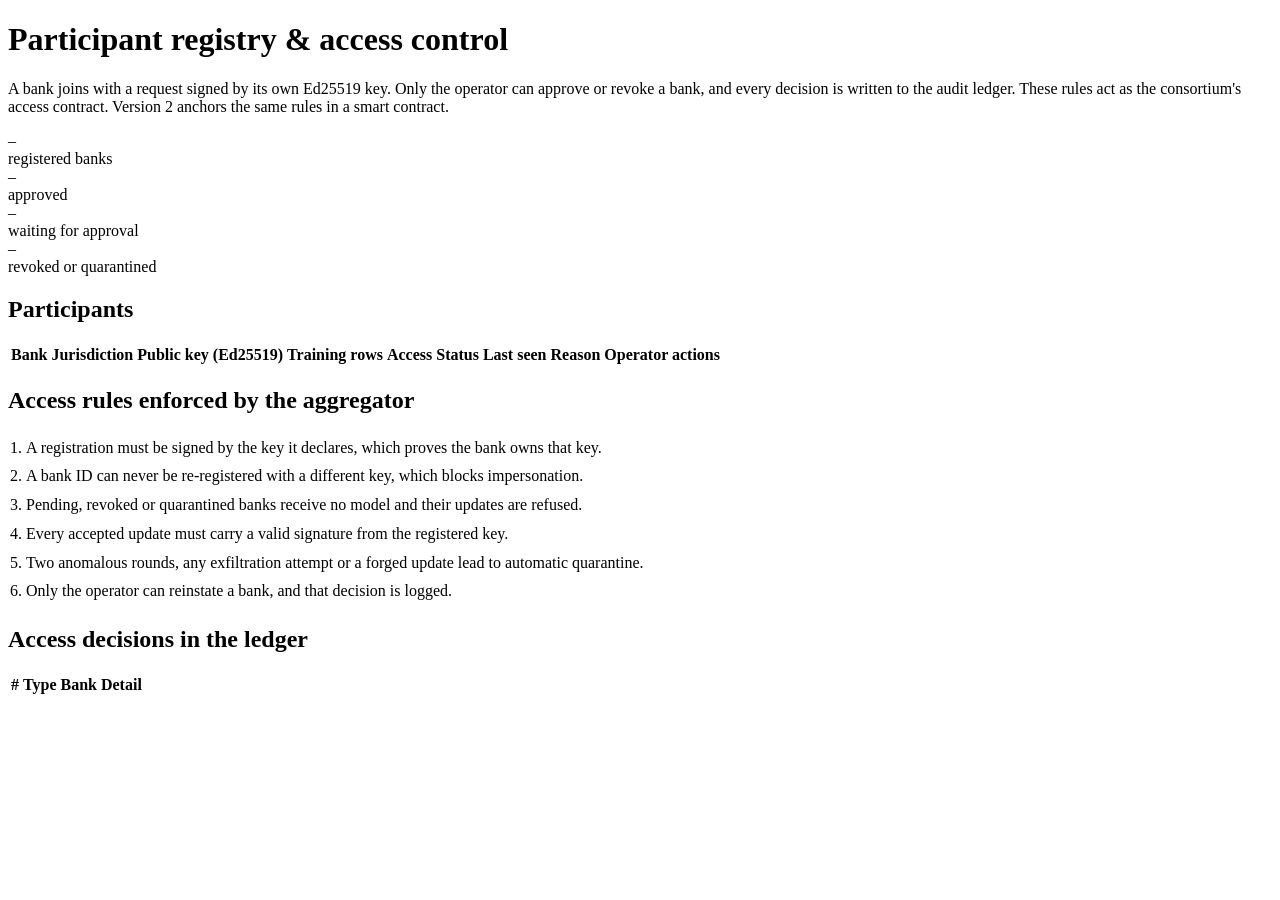
==== web/aggregator/registry.html @ e22c977e "SENTINEL-FL v2: distributed consortium with bank portals and aggregator control room - Aggregator no" ====
<!doctype html><html lang="en"><head><meta charset="utf-8"><meta name="viewport" content="width=device-width,initial-scale=1">
<link rel="stylesheet" href="/static/app.css"><script src="/static/app.js"></script></head><body>
<main>
  <h1 class="page">Participant registry & access control</h1>
  <p class="lead">A bank joins with a request signed by its own Ed25519 key. Only the operator can approve or revoke a bank, and every decision is written to the audit ledger.
  These rules act as the consortium's access contract. Version 2 anchors the same rules in a smart contract.</p>
  <div class="grid g4">
    <div class="panel kpi"><div class="v" id="k-all">–</div><div class="l">registered banks</div></div>
    <div class="panel kpi green"><div class="v" id="k-ok">–</div><div class="l">approved</div></div>
    <div class="panel kpi amber"><div class="v" id="k-pend">–</div><div class="l">waiting for approval</div></div>
    <div class="panel kpi red"><div class="v" id="k-bad">–</div><div class="l">revoked or quarantined</div></div>
  </div>
  <div class="panel" style="margin-top:14px"><h2>Participants</h2><div class="scroll">
    <table><thead><tr><th>Bank</th><th>Jurisdiction</th><th>Public key (Ed25519)</th><th>Training rows</th><th>Access</th><th>Status</th><th>Last seen</th><th>Reason</th><th>Operator actions</th></tr></thead>
    <tbody id="rows"></tbody></table></div></div>
  <div class="grid g2" style="margin-top:14px">
    <div class="panel"><h2>Access rules enforced by the aggregator</h2><ol class="muted" style="margin:0;padding-left:18px;line-height:1.8">
      <li>A registration must be signed by the key it declares, which proves the bank owns that key.</li>
      <li>A bank ID can never be re-registered with a different key, which blocks impersonation.</li>
      <li>Pending, revoked or quarantined banks receive no model and their updates are refused.</li>
      <li>Every accepted update must carry a valid signature from the registered key.</li>
      <li>Two anomalous rounds, any exfiltration attempt or a forged update lead to automatic quarantine.</li>
      <li>Only the operator can reinstate a bank, and that decision is logged.</li></ol></div>
    <div class="panel"><h2>Access decisions in the ledger</h2><div class="scroll h320"><table><thead><tr><th>#</th><th>Type</th><th>Bank</th><th>Detail</th></tr></thead><tbody id="led"></tbody></table></div></div>
  </div>
</main>
<script>
shell("aggregator", "Registry", "Aggregator · consortium operator");
async function act(b, a) { try { await post("/api/registry/action", { bank: b, action: a }); toast(`Bank ${esc(b)}: ${a} recorded in the ledger`); } catch (e) { toast(`<span class="bad">${esc(e.message)}</span>`); } }
every(2000, async () => {
  const rg = await api("/api/registry"); pill(`${rg.length} banks registered`, "live");
  $("#k-all").textContent = rg.length; $("#k-ok").textContent = rg.filter(r => r.status === "approved" && !r.quarantined).length;
  $("#k-pend").textContent = rg.filter(r => r.status === "pending").length; $("#k-bad").textContent = rg.filter(r => r.status === "revoked" || r.quarantined).length;
  $("#rows").innerHTML = rg.map(r => `<tr><td><b>${esc(r.name)}</b><div class="muted">${esc(r.city || "")}</div></td><td>${esc(r.country)}</td>
    <td class="mono">${esc(r.public_key.slice(0, 20))}…</td><td>${(r.n_train || 0).toLocaleString()}</td><td>${badge(r.status)}</td><td>${badge(r.view.status)}</td>
    <td>${r.view.online ? '<span class="ok">online</span>' : '<span class="muted">' + ago(r.last_seen) + "</span>"}</td><td class="muted" style="max-width:260px">${esc(r.reason || "")}</td>
    <td style="white-space:nowrap">${r.status !== "approved" ? `<button class="small" onclick="act('${r.id}','approve')">Approve</button>` : ""}
      ${r.status === "approved" ? `<button class="small danger" onclick="act('${r.id}','revoke')">Revoke</button>` : ""}
      ${r.quarantined ? `<button class="small" onclick="act('${r.id}','reinstate')">Reinstate</button>` : ""}</td></tr>`).join("")
    || '<tr><td colspan="9" class="muted">No bank yet. Start a bank node: python -m sentinel bank --id A --aggregator http://&lt;this-laptop-IP&gt;:8000</td></tr>';
  const led = (await api("/api/ledger?limit=400")).filter(e => /register|access|quarantine/.test(e.type));
  $("#led").innerHTML = led.slice(0, 60).map(e => `<tr><td>${e.idx}</td><td>${badge(e.type.includes("denied") || e.type.includes("revoked") || e.type === "quarantine" ? "high" : "info", e.type)}</td><td>${esc(e.body.bank)}</td><td class="muted">${esc(e.body.reason || e.body.jurisdiction || e.body.by || "")}</td></tr>`).join("");
});
</script></body></html>
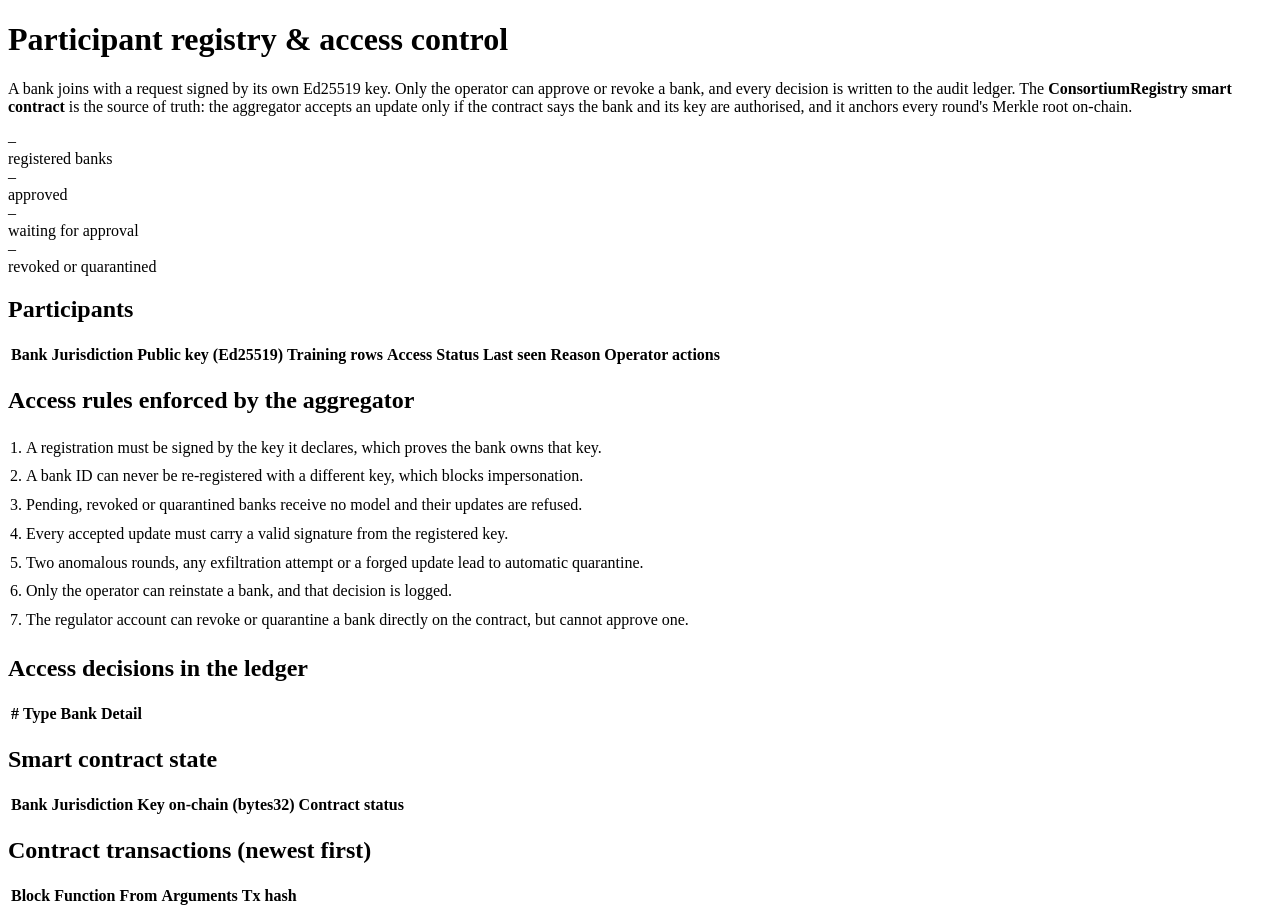
==== commit d76a0fad: "Add Flower + PyTorch + Opacus engine and ConsortiumRegistry smart contract - sentinel_flower: Flower" ====
--- a/web/aggregator/registry.html
+++ b/web/aggregator/registry.html
@@ -3,7 +3,7 @@
 <main>
   <h1 class="page">Participant registry & access control</h1>
   <p class="lead">A bank joins with a request signed by its own Ed25519 key. Only the operator can approve or revoke a bank, and every decision is written to the audit ledger.
-  These rules act as the consortium's access contract. Version 2 anchors the same rules in a smart contract.</p>
+  The <b>ConsortiumRegistry smart contract</b> is the source of truth: the aggregator accepts an update only if the contract says the bank and its key are authorised, and it anchors every round's Merkle root on-chain.</p>
   <div class="grid g4">
     <div class="panel kpi"><div class="v" id="k-all">–</div><div class="l">registered banks</div></div>
     <div class="panel kpi green"><div class="v" id="k-ok">–</div><div class="l">approved</div></div>
@@ -20,8 +20,15 @@
       <li>Pending, revoked or quarantined banks receive no model and their updates are refused.</li>
       <li>Every accepted update must carry a valid signature from the registered key.</li>
       <li>Two anomalous rounds, any exfiltration attempt or a forged update lead to automatic quarantine.</li>
-      <li>Only the operator can reinstate a bank, and that decision is logged.</li></ol></div>
+      <li>Only the operator can reinstate a bank, and that decision is logged.</li>
+      <li>The regulator account can revoke or quarantine a bank directly on the contract, but cannot approve one.</li></ol></div>
     <div class="panel"><h2>Access decisions in the ledger</h2><div class="scroll h320"><table><thead><tr><th>#</th><th>Type</th><th>Bank</th><th>Detail</th></tr></thead><tbody id="led"></tbody></table></div></div>
+  </div>
+  <div class="grid g2" style="margin-top:14px">
+    <div class="panel"><h2>Smart contract state <span class="right muted" id="c-meta"></span></h2><div class="scroll h320">
+      <table><thead><tr><th>Bank</th><th>Jurisdiction</th><th>Key on-chain (bytes32)</th><th>Contract status</th></tr></thead><tbody id="c-banks"></tbody></table></div></div>
+    <div class="panel"><h2>Contract transactions (newest first) <span class="right" id="c-verify"></span></h2><div class="scroll h320">
+      <table><thead><tr><th>Block</th><th>Function</th><th>From</th><th>Arguments</th><th>Tx hash</th></tr></thead><tbody id="c-tx"></tbody></table></div></div>
   </div>
 </main>
 <script>
@@ -38,6 +45,13 @@
       ${r.status === "approved" ? `<button class="small danger" onclick="act('${r.id}','revoke')">Revoke</button>` : ""}
       ${r.quarantined ? `<button class="small" onclick="act('${r.id}','reinstate')">Reinstate</button>` : ""}</td></tr>`).join("")
     || '<tr><td colspan="9" class="muted">No bank yet. Start a bank node: python -m sentinel bank --id A --aggregator http://&lt;this-laptop-IP&gt;:8000</td></tr>';
+  const ch = await api("/api/chain");
+  $("#c-meta").textContent = `${ch.backend} · ${ch.contract}` + (ch.anchors != null ? ` · ${ch.anchors} rounds anchored` : "");
+  $("#c-verify").innerHTML = ch.verify.ok ? `<span class="ok">✔ ${ch.verify.blocks} blocks intact</span>` : `<span class="bad">✖ block ${ch.verify.bad_block} altered</span>`;
+  $("#c-banks").innerHTML = Object.entries(ch.banks).map(([b, x]) => `<tr><td><b>Bank ${esc(b)}</b></td><td>${esc(x.jurisdiction)}</td>
+    <td class="mono">0x${esc(String(x.pubKey).replace(/^0x/, "").slice(0, 16))}…</td><td>${badge(x.status)}</td></tr>`).join("") || '<tr><td colspan="4" class="muted">No bank on-chain yet.</td></tr>';
+  $("#c-tx").innerHTML = ch.blocks.map(t => `<tr><td>${t.number}</td><td class="mono">${esc(t.fn)}</td><td>${esc(String(t.from).slice(0, 12))}</td>
+    <td class="muted mono" style="max-width:280px">${esc(JSON.stringify(t.args).slice(0, 90))}</td><td class="mono">${esc(String(t.hash || t.tx).replace(/^0x/, "").slice(0, 12))}…</td></tr>`).join("");
   const led = (await api("/api/ledger?limit=400")).filter(e => /register|access|quarantine/.test(e.type));
   $("#led").innerHTML = led.slice(0, 60).map(e => `<tr><td>${e.idx}</td><td>${badge(e.type.includes("denied") || e.type.includes("revoked") || e.type === "quarantine" ? "high" : "info", e.type)}</td><td>${esc(e.body.bank)}</td><td class="muted">${esc(e.body.reason || e.body.jurisdiction || e.body.by || "")}</td></tr>`).join("");
 });
